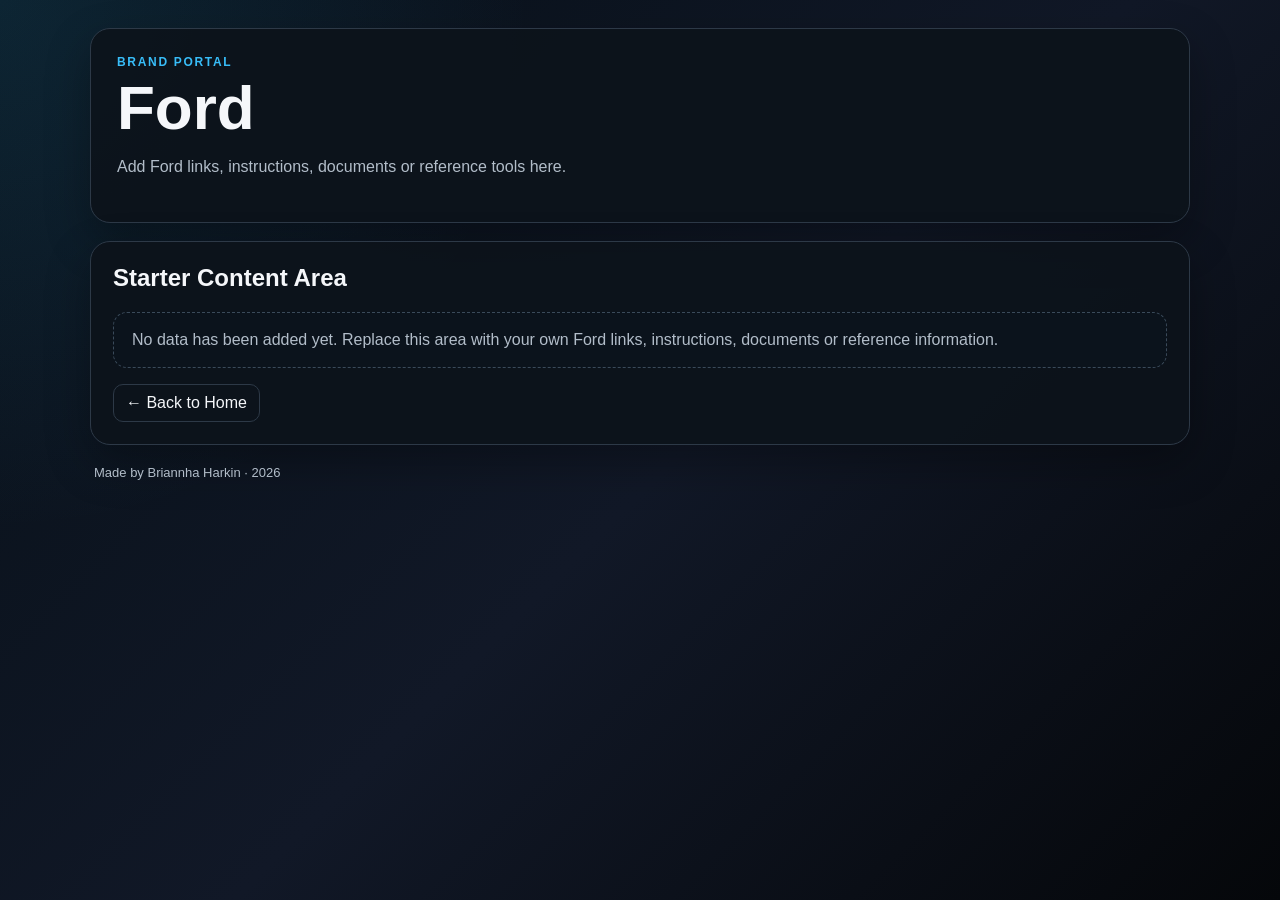
==== ford.html @ cbe0a825 "Add files via upload Addition of  - Ford home page - Chery home page - MG home page  Indexed" ====
<!DOCTYPE html>
<html lang="en">
<head>

  <!-- Basic page information. -->
  <meta charset="UTF-8">
  <meta name="viewport" content="width=device-width, initial-scale=1">

  <!-- Browser tab title. -->
  <title>Ford</title>

  <!--
  Shared stylesheet.
  This means all brand pages use the same overall design.
  -->
  <link rel="stylesheet" href="assets/style.css">

  <!--
  Shared JavaScript.
  At the moment this only updates the footer year automatically.
  -->
  <script defer src="assets/site.js"></script>

</head>
<body>

  <main class="wrap">

    <!--
    TOP BANNER
    Change the text inside <h1> if you want a different page title.
    -->
    <header class="hero">
      <div class="eyebrow">Brand Portal</div>
      <h1>Ford</h1>
      <p>
        Add Ford links, instructions, documents or reference tools here.
      </p>
    </header>

    <!--
    MAIN CONTENT AREA

    This is intentionally blank.

    Later, you can replace the placeholder box with:
    - links
    - buttons
    - documents
    - notes
    - procedures
    - tables
    - images
    -->
    <section class="section">

      <h2>Starter Content Area</h2>

      <div class="placeholder">

        <!--
        EXAMPLE SIMPLE LINK

        Remove the comment marks around the example below if you want to use it.

        <a href="https://example.com">Open Example Website</a>

        For another local HTML page, use:

        <a href="another-page.html">Open Another Page</a>
        -->

        No data has been added yet.

        Replace this area with your own Ford links,
        instructions, documents or reference information.

      </div>

      <!--
      This link returns to the main home page.
      -->
      <a class="back" href="index.html">← Back to Home</a>

    </section>

    <!-- Footer with automatic year. -->
    <div class="footer">
      Made by Briannha Harkin · <span data-year></span>
    </div>

  </main>
</body>
</html>
---- assets/style.css ----
/*
============================================================
SHARED WEBSITE STYLES
============================================================

This file controls how ALL pages look.

Think of HTML as the "structure" of the website,
and CSS as the "appearance".

Every HTML page includes this file using:

<link rel="stylesheet" href="assets/style.css">

If you change colours, spacing, fonts, card styles, etc. here,
those changes will affect all pages that use this stylesheet.
*/

:root {
  /* Main website colours.
     Change these values if you want a different colour theme. */
  --bg: #081018;
  --panel: #111923;
  --line: #2d3947;
  --text: #f5f7fa;
  --muted: #b2bdc9;
  --accent: #38bdf8;
}

/* Makes width calculations easier across all elements. */
* {
  box-sizing: border-box;
}

/* Main page background, font and text colour. */
body {
  margin: 0;
  min-height: 100vh;
  padding: 28px;
  font-family: "Segoe UI", Arial, sans-serif;
  color: var(--text);
  background:
    radial-gradient(circle at top left, rgba(56,189,248,.12), transparent 34%),
    linear-gradient(135deg, #071018, #111827 52%, #05070a);
}

/* Keeps the page content centred and stops it becoming too wide. */
.wrap {
  max-width: 1100px;
  margin: auto;
}

/* Shared box style used by the top banner and content sections. */
.hero,
.section {
  border: 1px solid var(--line);
  border-radius: 20px;
  background: rgba(12,19,27,.92);
  box-shadow: 0 18px 45px rgba(0,0,0,.30);
}

/* The large banner at the top of each page. */
.hero {
  padding: 26px;
}

/* Small label above the main heading. */
.eyebrow {
  color: var(--accent);
  font-size: 12px;
  font-weight: 900;
  letter-spacing: .14em;
  text-transform: uppercase;
}

/* Main page title. */
h1 {
  font-size: clamp(34px, 6vw, 62px);
  line-height: 1;
  margin: 8px 0 14px;
}

/* Removes the default large top gap from h2 headings. */
h2 {
  margin-top: 0;
}

/* Secondary paragraph colour and spacing. */
p {
  color: var(--muted);
  line-height: 1.55;
}

/* Content box below the hero banner. */
.section {
  margin-top: 18px;
  padding: 22px;
}

/*
The grid automatically places cards side-by-side when there is enough room,
and stacks them vertically on smaller screens.
*/
.grid {
  display: grid;
  grid-template-columns: repeat(auto-fit, minmax(220px, 1fr));
  gap: 12px;
}

/*
A tile is a clickable card.
On the home page, each tile links to a brand page.
*/
.tile {
  display: flex;
  flex-direction: column;
  min-height: 126px;
  padding: 16px;
  border: 1px solid var(--line);
  border-left: 5px solid var(--tile-accent, var(--accent));
  border-radius: 15px;
  background: #0e1721;
  color: inherit;
  text-decoration: none;
  transition: .15s ease;
}

/* Small hover effect when the mouse is over a card. */
.tile:hover {
  transform: translateY(-2px);
  border-color: var(--tile-accent, var(--accent));
}

/* Small category label at the top of each card. */
.kicker {
  color: var(--tile-accent, var(--accent));
  font-size: 11px;
  font-weight: 900;
  text-transform: uppercase;
  letter-spacing: .1em;
}

/* Large card title. */
.name {
  font-size: 22px;
  font-weight: 850;
  margin-top: 8px;
}

/* Smaller card description. */
.detail {
  margin-top: 7px;
  color: var(--muted);
  font-size: 14px;
  line-height: 1.4;
}

/*
Placeholder box used on each brand page.
Replace this with your own links, instructions, documents or buttons later.
*/
.placeholder {
  border: 1px dashed #3a4a5a;
  border-radius: 14px;
  padding: 18px;
  color: var(--muted);
  background: #0b131c;
}

/* Simple button-style link used to return to the home page. */
.back {
  display: inline-block;
  margin-top: 16px;
  padding: 9px 12px;
  border: 1px solid var(--line);
  border-radius: 10px;
  text-decoration: none;
  color: var(--text);
}

/* Footer area shown at the bottom of each page. */
.footer {
  color: var(--muted);
  font-size: 13px;
  margin: 20px 4px;
}

/*
Brand-specific accent colours.
These only affect the coloured left edge and labels on the cards.
*/
.ford  { --tile-accent: #3b82f6; }
.chery { --tile-accent: #ef4444; }
.mg    { --tile-accent: #f97316; }

/* Makes spacing smaller on phones and narrow windows. */
@media (max-width: 650px) {
  body {
    padding: 14px;
  }

  .hero,
  .section {
    padding: 18px;
  }
}
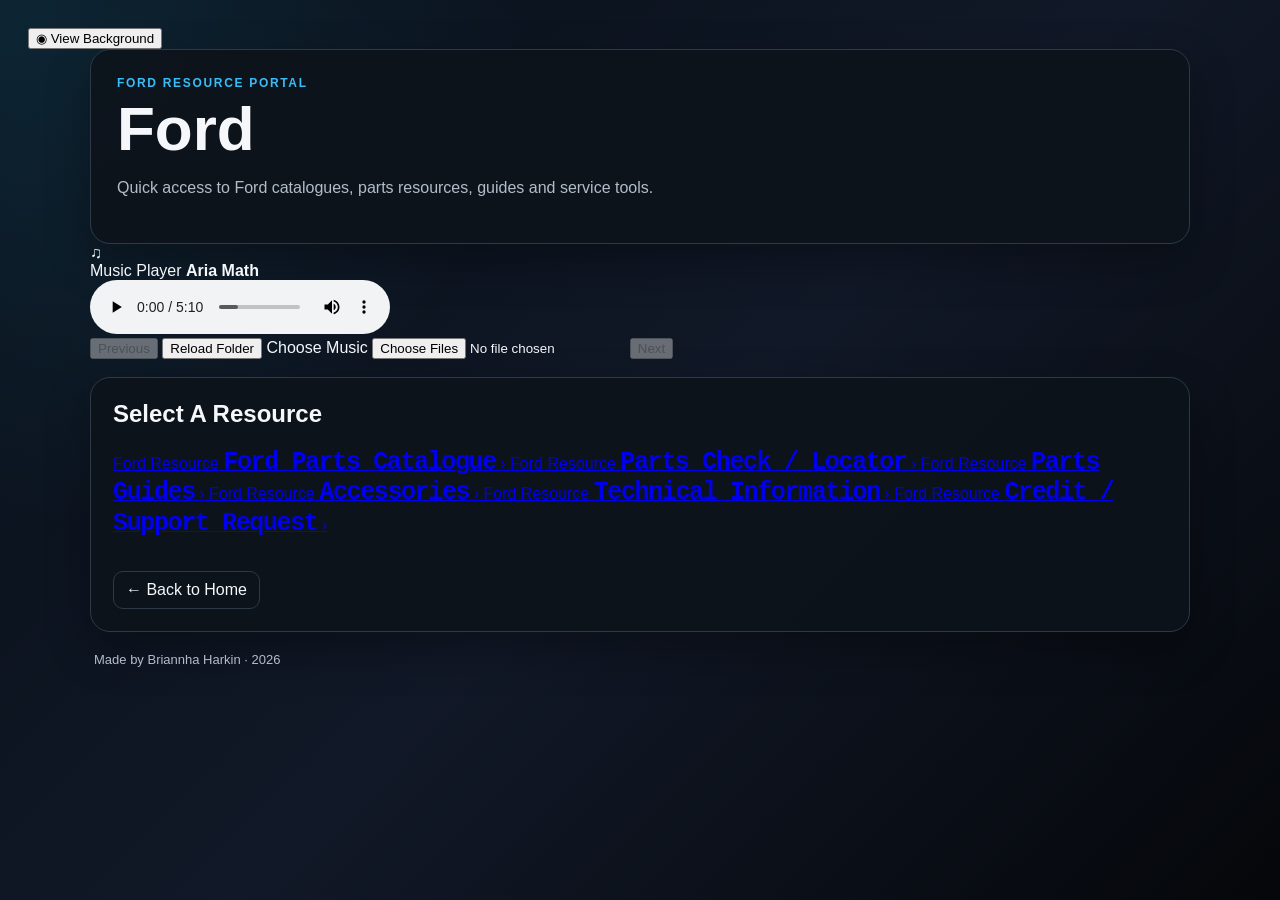
==== commit 700ea42a: "Add files via upload" ====
--- a/ford.html
+++ b/ford.html
@@ -1,91 +1,124 @@
 <!DOCTYPE html>
 <html lang="en">
 <head>
-
-  <!-- Basic page information. -->
   <meta charset="UTF-8">
   <meta name="viewport" content="width=device-width, initial-scale=1">
+  <meta name="theme-color" content="#0b5fa5">
+  <title>Ford Catalogues And Services</title>
 
-  <!-- Browser tab title. -->
-  <title>Ford</title>
+  <link rel="stylesheet" href="assets/style.css">
+  <link rel="stylesheet" href="assets/ford.css">
 
-  <!--
-  Shared stylesheet.
-  This means all brand pages use the same overall design.
-  -->
-  <link rel="stylesheet" href="assets/style.css">
+  <script src="music/playlist.js"></script>
+  <script defer src="assets/site.js"></script>
+</head>
 
-  <!--
-  Shared JavaScript.
-  At the moment this only updates the footer year automatically.
-  -->
-  <script defer src="assets/site.js"></script>
+<body class="ford-page">
 
-</head>
-<body>
+  <button
+    class="ford-view-toggle"
+    type="button"
+    data-mg-view-toggle
+    aria-pressed="false"
+    title="Press Escape to restore the page"
+  >
+    <span aria-hidden="true">◉</span>
+    <span data-mg-view-toggle-label>View Background</span>
+  </button>
 
-  <main class="wrap">
+  <main class="wrap ford-wrap">
 
-    <!--
-    TOP BANNER
-    Change the text inside <h1> if you want a different page title.
-    -->
-    <header class="hero">
-      <div class="eyebrow">Brand Portal</div>
-      <h1>Ford</h1>
-      <p>
-        Add Ford links, instructions, documents or reference tools here.
+    <header class="hero ford-hero">
+      <div class="eyebrow ford-eyebrow">Ford Resource Portal</div>
+      <h1 class="ford-title"><span>Ford</span></h1>
+      <p class="ford-intro">
+        Quick access to Ford catalogues, parts resources, guides and service tools.
       </p>
     </header>
 
-    <!--
-    MAIN CONTENT AREA
+    <section class="ford-player" aria-label="Music player">
+      <div class="ford-player-heading">
+        <span class="ford-player-icon" aria-hidden="true">♫</span>
+        <div>
+          <span class="ford-player-kicker">Music Player</span>
+          <strong class="ford-track-name" data-mg-track>Choose music to begin</strong>
+        </div>
+      </div>
 
-    This is intentionally blank.
+      <audio class="ford-audio" data-mg-audio controls preload="metadata"></audio>
 
-    Later, you can replace the placeholder box with:
-    - links
-    - buttons
-    - documents
-    - notes
-    - procedures
-    - tables
-    - images
-    -->
-    <section class="section">
+      <div class="ford-player-actions">
+        <button class="ford-player-button" type="button" data-mg-previous disabled>Previous</button>
+        <button class="ford-player-button" type="button" data-mg-reload>Reload Folder</button>
 
-      <h2>Starter Content Area</h2>
+        <label class="ford-player-button ford-file-button" for="ford-music-files">
+          Choose Music
+        </label>
 
-      <div class="placeholder">
+        <input
+          class="ford-file-input"
+          id="ford-music-files"
+          data-mg-files
+          type="file"
+          accept="audio/*,.mp3,.wav,.ogg,.m4a,.aac,.flac"
+          multiple
+        >
 
-        <!--
-        EXAMPLE SIMPLE LINK
+        <button class="ford-player-button" type="button" data-mg-next disabled>Next</button>
+      </div>
+    </section>
 
-        Remove the comment marks around the example below if you want to use it.
+    <section class="section ford-section" aria-labelledby="ford-resources-heading">
+      <h2 id="ford-resources-heading" class="ford-section-title">
+        <span>Select A Resource</span>
+      </h2>
 
-        <a href="https://example.com">Open Example Website</a>
+      <div class="ford-link-grid">
 
-        For another local HTML page, use:
+        <a class="ford-card ford-card--wide" href="#" data-pending-link aria-disabled="true">
+          <span class="ford-card-type">Ford Resource</span>
+          <span class="ford-card-label mg-sign-label">Ford Parts Catalogue</span>
+          <span class="ford-card-arrow" aria-hidden="true">›</span>
+        </a>
 
-        <a href="another-page.html">Open Another Page</a>
-        -->
+        <a class="ford-card" href="#" data-pending-link aria-disabled="true">
+          <span class="ford-card-type">Ford Resource</span>
+          <span class="ford-card-label mg-sign-label">Parts Check / Locator</span>
+          <span class="ford-card-arrow" aria-hidden="true">›</span>
+        </a>
 
-        No data has been added yet.
+        <a class="ford-card" href="#" data-pending-link aria-disabled="true">
+          <span class="ford-card-type">Ford Resource</span>
+          <span class="ford-card-label mg-sign-label">Parts Guides</span>
+          <span class="ford-card-arrow" aria-hidden="true">›</span>
+        </a>
 
-        Replace this area with your own Ford links,
-        instructions, documents or reference information.
+        <a class="ford-card" href="#" data-pending-link aria-disabled="true">
+          <span class="ford-card-type">Ford Resource</span>
+          <span class="ford-card-label mg-sign-label">Accessories</span>
+          <span class="ford-card-arrow" aria-hidden="true">›</span>
+        </a>
+
+        <a class="ford-card" href="#" data-pending-link aria-disabled="true">
+          <span class="ford-card-type">Ford Resource</span>
+          <span class="ford-card-label mg-sign-label">Technical Information</span>
+          <span class="ford-card-arrow" aria-hidden="true">›</span>
+        </a>
+
+        <a class="ford-card ford-card--wide" href="#" data-pending-link aria-disabled="true">
+          <span class="ford-card-type">Ford Resource</span>
+          <span class="ford-card-label mg-sign-label">Credit / Support Request</span>
+          <span class="ford-card-arrow" aria-hidden="true">›</span>
+        </a>
 
       </div>
 
-      <!--
-      This link returns to the main home page.
-      -->
-      <a class="back" href="index.html">← Back to Home</a>
+      <p class="ford-pending-message" data-pending-message role="status" aria-live="polite"></p>
 
+      <a class="back ford-back" href="index.html">← Back to Home</a>
     </section>
 
-    <!-- Footer with automatic year. -->
-    <div class="footer">
+    <div class="footer ford-footer">
       Made by Briannha Harkin · <span data-year></span>
     </div>
 
--- a/assets/style.css
+++ b/assets/style.css
@@ -191,7 +191,386 @@
 */
 .ford  { --tile-accent: #3b82f6; }
 .chery { --tile-accent: #ef4444; }
-.mg    { --tile-accent: #f97316; }
+.mg    { --tile-accent: #f3a7d0; }
+
+/*
+============================================================
+MG CATALOGUES AND SERVICES PAGE
+============================================================
+
+These styles only apply to mg.html because its <body> uses class="mg-page".
+The blocky lettering is designed to feel like a Minecraft sign without
+requiring a font download or an internet connection.
+*/
+.mg-page {
+  --mg-pink: #f5bfdc;
+  --mg-hot-pink: #dfa0c2;
+  --mg-pale-pink: #fff0f8;
+  --mg-panel: rgba(17, 11, 16, .72);
+  background-color: #3d3038;
+  background-image:
+    linear-gradient(rgba(28, 18, 25, .30), rgba(28, 18, 25, .48)),
+    url("mg-cherry-moss-house.gif");
+  background-position: center;
+  background-size: cover;
+  background-repeat: no-repeat;
+  background-attachment: fixed;
+}
+
+.mg-wrap {
+  position: relative;
+  max-width: 1000px;
+}
+
+.mg-view-toggle {
+  position: fixed;
+  z-index: 1000;
+  top: 14px;
+  right: 14px;
+  display: inline-flex;
+  min-height: 38px;
+  padding: 9px 12px;
+  gap: 8px;
+  border: 1px solid rgba(245, 191, 220, .52);
+  border-radius: 4px;
+  background: rgba(8, 5, 7, .72);
+  color: var(--mg-pale-pink);
+  font: 700 12px "Lucida Console", "Courier New", monospace;
+  cursor: pointer;
+  align-items: center;
+  backdrop-filter: blur(5px);
+  box-shadow: 0 8px 22px rgba(0, 0, 0, .34);
+}
+
+.mg-view-toggle:hover,
+.mg-view-toggle:focus-visible {
+  border-color: var(--mg-pink);
+  outline: none;
+  box-shadow: 0 8px 22px rgba(0, 0, 0, .34), 0 0 12px rgba(245, 191, 220, .18);
+}
+
+.mg-background-only {
+  padding: 0;
+  overflow: hidden;
+  background-image: url("mg-cherry-moss-house.gif");
+}
+
+.mg-background-only .mg-wrap {
+  display: none;
+}
+
+.mg-background-only .mg-view-toggle {
+  width: 40px;
+  padding: 0;
+  justify-content: center;
+  opacity: .28;
+}
+
+.mg-background-only .mg-view-toggle:hover,
+.mg-background-only .mg-view-toggle:focus-visible {
+  opacity: 1;
+}
+
+.mg-background-only [data-mg-view-toggle-label] {
+  position: absolute;
+  width: 1px;
+  height: 1px;
+  overflow: hidden;
+  clip-path: inset(50%);
+}
+
+.mg-hero,
+.mg-section {
+  overflow: hidden;
+  border-color: rgba(245, 191, 220, .44);
+  background: var(--mg-panel);
+  backdrop-filter: blur(5px);
+  box-shadow:
+    0 22px 50px rgba(0, 0, 0, .5),
+    0 0 24px rgba(245, 191, 220, .08),
+    inset 0 0 0 1px rgba(255, 240, 248, .04);
+}
+
+.mg-hero {
+  position: relative;
+  padding: 34px 30px 32px;
+  text-align: center;
+}
+
+.mg-hero::after {
+  position: absolute;
+  right: -60px;
+  bottom: -88px;
+  width: 230px;
+  height: 230px;
+  border: 1px solid rgba(245, 191, 220, .18);
+  border-radius: 50%;
+  box-shadow: 0 0 50px rgba(245, 191, 220, .08);
+  content: "";
+}
+
+.mg-eyebrow {
+  position: relative;
+  z-index: 1;
+  color: var(--mg-pale-pink);
+  text-shadow: 0 0 7px rgba(245, 191, 220, .55);
+}
+
+.mg-title {
+  position: relative;
+  z-index: 1;
+  margin: 15px 0;
+  font-family: "Lucida Console", "Courier New", monospace;
+  font-size: clamp(28px, 5.4vw, 54px);
+  font-weight: 900;
+  line-height: 1.18;
+  letter-spacing: -.05em;
+}
+
+.mg-title span,
+.mg-section-title span {
+  display: inline-block;
+  padding: .24em .38em;
+  border: 1px solid rgba(245, 191, 220, .24);
+  border-radius: 3px;
+  background: rgba(0, 0, 0, .62);
+  color: var(--mg-pink);
+  text-shadow:
+    0 0 2px var(--mg-hot-pink),
+    0 0 8px rgba(245, 191, 220, .48),
+    2px 2px 0 #422b38;
+  box-shadow:
+    0 0 16px rgba(245, 191, 220, .06),
+    inset 0 0 16px rgba(245, 191, 220, .025);
+}
+
+.mg-intro {
+  position: relative;
+  z-index: 1;
+  max-width: 650px;
+  margin: 0 auto;
+  color: #eadce4;
+}
+
+.mg-player {
+  margin-top: 18px;
+  padding: 18px 20px;
+  border: 1px solid rgba(245, 191, 220, .42);
+  border-radius: 16px;
+  background: rgba(17, 11, 16, .76);
+  backdrop-filter: blur(6px);
+  box-shadow: 0 15px 34px rgba(0, 0, 0, .4);
+}
+
+.mg-player-heading {
+  display: flex;
+  gap: 12px;
+  margin-bottom: 13px;
+  align-items: center;
+}
+
+.mg-player-icon {
+  display: grid;
+  width: 42px;
+  height: 42px;
+  border: 1px solid rgba(245, 191, 220, .42);
+  border-radius: 4px;
+  background: rgba(0, 0, 0, .48);
+  color: var(--mg-pink);
+  font-size: 22px;
+  place-items: center;
+  text-shadow: 0 0 7px rgba(245, 191, 220, .48);
+}
+
+.mg-player-kicker {
+  display: block;
+  margin-bottom: 4px;
+  color: #caaabc;
+  font-size: 10px;
+  font-weight: 900;
+  letter-spacing: .15em;
+  text-transform: uppercase;
+}
+
+.mg-track-name {
+  display: block;
+  color: var(--mg-pale-pink);
+  font-family: "Lucida Console", "Courier New", monospace;
+  font-size: 14px;
+}
+
+.mg-audio {
+  display: block;
+  width: 100%;
+  height: 40px;
+  margin-bottom: 12px;
+  filter: sepia(.1) saturate(.65) hue-rotate(285deg) brightness(1.07);
+}
+
+.mg-player-actions {
+  display: flex;
+  flex-wrap: wrap;
+  gap: 8px;
+}
+
+.mg-player-button {
+  min-height: 36px;
+  padding: 8px 12px;
+  border: 1px solid rgba(245, 191, 220, .38);
+  border-radius: 4px;
+  background: rgba(0, 0, 0, .52);
+  color: var(--mg-pale-pink);
+  font: 700 12px "Lucida Console", "Courier New", monospace;
+  cursor: pointer;
+}
+
+.mg-player-button:hover,
+.mg-player-button:focus-visible {
+  border-color: var(--mg-pink);
+  outline: none;
+  box-shadow: 0 0 10px rgba(245, 191, 220, .18);
+}
+
+.mg-player-button:disabled {
+  cursor: not-allowed;
+  opacity: .42;
+}
+
+.mg-file-button {
+  display: inline-grid;
+  align-items: center;
+}
+
+.mg-file-input {
+  position: absolute;
+  width: 1px;
+  height: 1px;
+  overflow: hidden;
+  clip-path: inset(50%);
+}
+
+.mg-section {
+  padding: 26px;
+}
+
+.mg-section-title {
+  margin-bottom: 19px;
+  text-align: center;
+  font-family: "Lucida Console", "Courier New", monospace;
+  font-size: clamp(17px, 3vw, 23px);
+  letter-spacing: -.04em;
+}
+
+.mg-link-grid {
+  display: grid;
+  grid-template-columns: repeat(2, minmax(0, 1fr));
+  gap: 14px;
+}
+
+.mg-sign {
+  position: relative;
+  display: grid;
+  min-height: 112px;
+  padding: 17px 52px 17px 18px;
+  overflow: hidden;
+  border: 1px solid rgba(245, 191, 220, .42);
+  border-radius: 4px;
+  background:
+    linear-gradient(90deg, rgba(255, 255, 255, .025) 50%, transparent 50%),
+    rgba(0, 0, 0, .66);
+  background-size: 10px 10px, auto;
+  color: var(--mg-pink);
+  text-decoration: none;
+  align-content: center;
+  box-shadow:
+    0 9px 20px rgba(0, 0, 0, .36),
+    inset 0 0 20px rgba(245, 191, 220, .025);
+  transition: transform .16s ease, border-color .16s ease, box-shadow .16s ease;
+}
+
+.mg-sign::before {
+  position: absolute;
+  inset: 5px;
+  border: 1px solid rgba(255, 216, 243, .08);
+  content: "";
+  pointer-events: none;
+}
+
+.mg-sign:hover,
+.mg-sign:focus-visible {
+  transform: translateY(-3px);
+  border-color: var(--mg-pink);
+  outline: none;
+  box-shadow:
+    0 12px 26px rgba(0, 0, 0, .5),
+    0 0 16px rgba(245, 191, 220, .19),
+    inset 0 0 24px rgba(245, 191, 220, .045);
+}
+
+.mg-sign--wide {
+  grid-column: span 2;
+}
+
+.mg-sign-type {
+  margin-bottom: 8px;
+  color: #cfb2c2;
+  font-family: "Segoe UI", Arial, sans-serif;
+  font-size: 10px;
+  font-weight: 900;
+  letter-spacing: .16em;
+  text-transform: uppercase;
+}
+
+.mg-sign-label {
+  position: relative;
+  z-index: 1;
+  font-family: "Lucida Console", "Courier New", monospace;
+  font-size: clamp(17px, 3vw, 25px);
+  font-weight: 900;
+  line-height: 1.22;
+  letter-spacing: -.055em;
+  text-shadow:
+    0 0 2px var(--mg-hot-pink),
+    0 0 7px rgba(245, 191, 220, .42),
+    2px 2px 0 #422b38;
+}
+
+.mg-sign-arrow {
+  position: absolute;
+  top: 50%;
+  right: 20px;
+  color: var(--mg-pale-pink);
+  font-family: monospace;
+  font-size: 42px;
+  line-height: 1;
+  text-shadow: 0 0 7px rgba(245, 191, 220, .48);
+  transform: translateY(-54%);
+}
+
+.mg-pending-message {
+  min-height: 22px;
+  margin: 14px 2px 0;
+  color: #e6cbd9;
+  font-size: 13px;
+  text-align: center;
+}
+
+.mg-back {
+  border-color: rgba(245, 191, 220, .35);
+  background: rgba(0, 0, 0, .45);
+}
+
+.mg-back:hover,
+.mg-back:focus-visible {
+  border-color: var(--mg-pink);
+  outline: none;
+  box-shadow: 0 0 12px rgba(245, 191, 220, .16);
+}
+
+.mg-footer {
+  color: #eadce4;
+  text-align: center;
+}
 
 /* Makes spacing smaller on phones and narrow windows. */
 @media (max-width: 650px) {
@@ -203,4 +582,58 @@
   .section {
     padding: 18px;
   }
-}
+
+  .mg-link-grid {
+    grid-template-columns: 1fr;
+  }
+
+  .mg-sign--wide {
+    grid-column: auto;
+  }
+
+  .mg-sign {
+    min-height: 96px;
+  }
+
+  .mg-player-actions {
+    display: grid;
+    grid-template-columns: 1fr 1fr;
+  }
+
+  .mg-file-button {
+    grid-column: span 2;
+    grid-row: 1;
+    justify-content: center;
+  }
+
+  [data-mg-previous] {
+    grid-column: 1;
+    grid-row: 2;
+  }
+
+  [data-mg-next] {
+    grid-column: 2;
+    grid-row: 2;
+  }
+
+  [data-mg-reload] {
+    grid-column: span 2;
+    grid-row: 3;
+  }
+}
+
+@media (prefers-reduced-motion: reduce) {
+  .mg-page {
+    background-image:
+      linear-gradient(rgba(28, 18, 25, .30), rgba(28, 18, 25, .48)),
+      url("mg-cherry-moss-house.png");
+  }
+
+  .mg-page.mg-background-only {
+    background-image: url("mg-cherry-moss-house.png");
+  }
+
+  .mg-sign {
+    transition: none;
+  }
+}
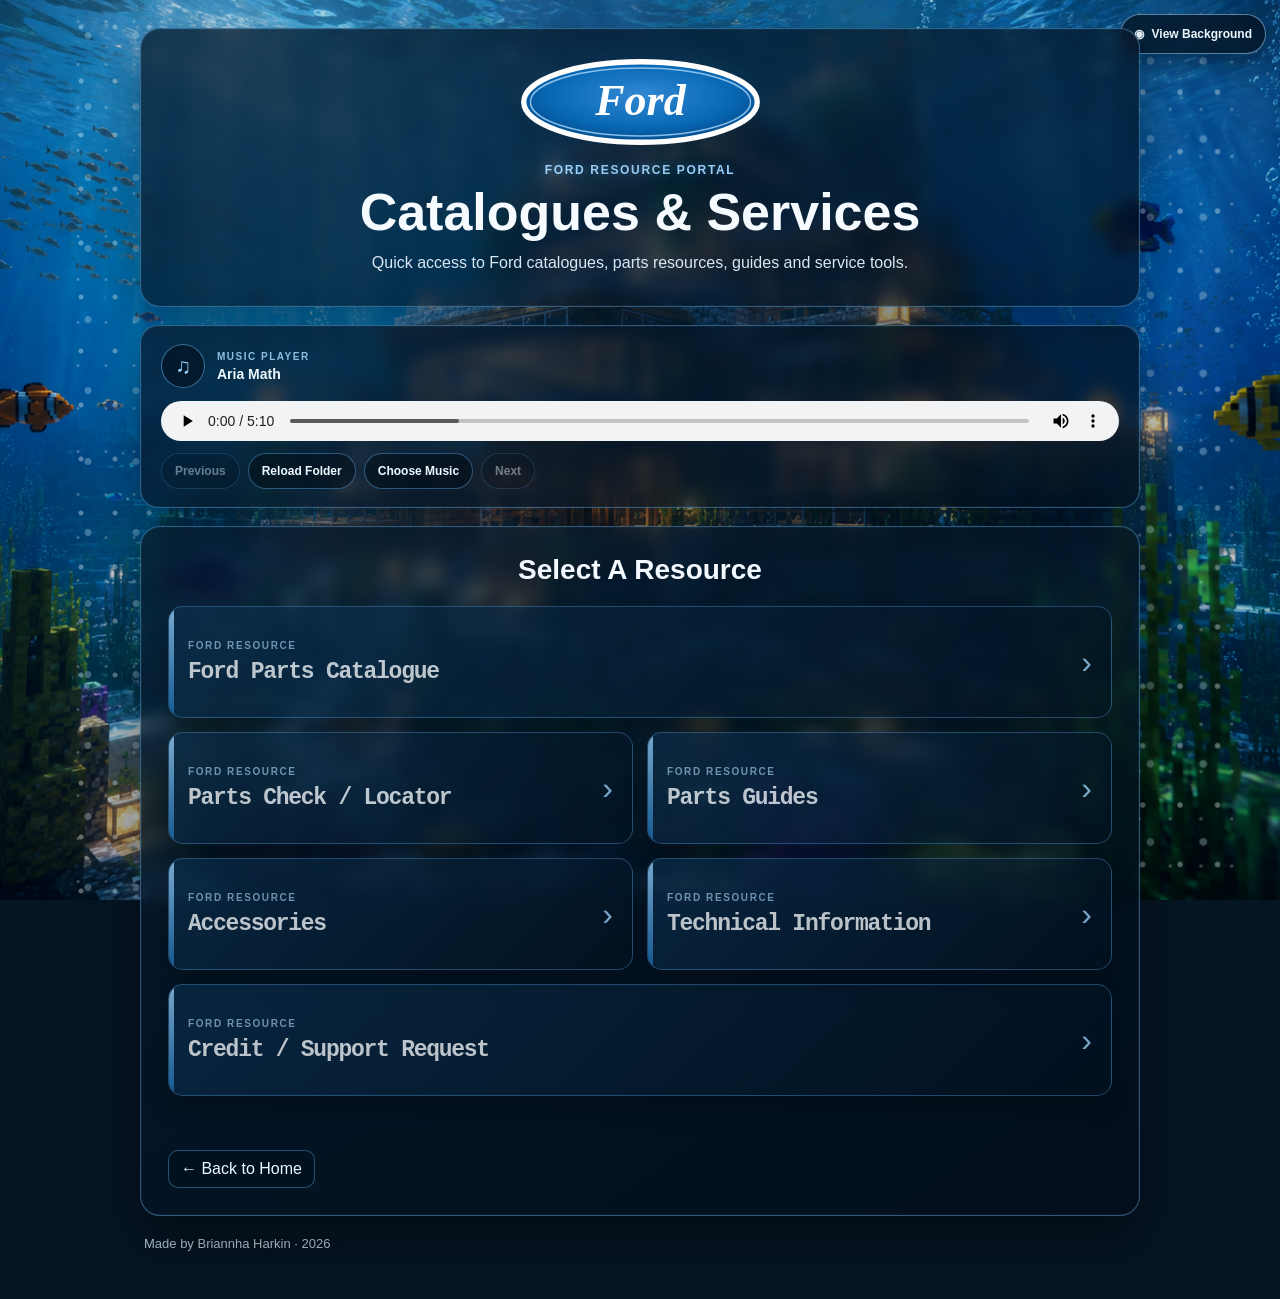
==== commit 6a619101: "update 3" ====
--- a/ford.html
+++ b/ford.html
@@ -3,17 +3,25 @@
 <head>
   <meta charset="UTF-8">
   <meta name="viewport" content="width=device-width, initial-scale=1">
-  <meta name="theme-color" content="#0b5fa5">
+  <meta name="theme-color" content="#07599c">
   <title>Ford Catalogues And Services</title>
-
   <link rel="stylesheet" href="assets/style.css">
   <link rel="stylesheet" href="assets/ford.css">
-
   <script src="music/playlist.js"></script>
   <script defer src="assets/site.js"></script>
 </head>
+<body class="ford-page">
 
-<body class="ford-page">
+  <!-- Animation is transparent and sits over the static background only. -->
+  <div class="ford-water-fx" aria-hidden="true">
+    <div class="ford-light-rays"></div>
+    <div class="ford-bubbles ford-bubbles--a"></div>
+    <div class="ford-bubbles ford-bubbles--b"></div>
+    <div class="ford-bubbles ford-bubbles--c"></div>
+    <div class="ford-fish ford-fish--one">🐠</div>
+    <div class="ford-fish ford-fish--two">🐟</div>
+    <div class="ford-fish ford-fish--three">🐠</div>
+  </div>
 
   <button
     class="ford-view-toggle"
@@ -27,10 +35,10 @@
   </button>
 
   <main class="wrap ford-wrap">
-
     <header class="hero ford-hero">
+      <img class="ford-logo" src="assets/ford-logo.svg" alt="Ford">
       <div class="eyebrow ford-eyebrow">Ford Resource Portal</div>
-      <h1 class="ford-title"><span>Ford</span></h1>
+      <h1 class="ford-title">Catalogues &amp; Services</h1>
       <p class="ford-intro">
         Quick access to Ford catalogues, parts resources, guides and service tools.
       </p>
@@ -50,78 +58,56 @@
       <div class="ford-player-actions">
         <button class="ford-player-button" type="button" data-mg-previous disabled>Previous</button>
         <button class="ford-player-button" type="button" data-mg-reload>Reload Folder</button>
-
-        <label class="ford-player-button ford-file-button" for="ford-music-files">
-          Choose Music
-        </label>
-
-        <input
-          class="ford-file-input"
-          id="ford-music-files"
-          data-mg-files
-          type="file"
-          accept="audio/*,.mp3,.wav,.ogg,.m4a,.aac,.flac"
-          multiple
-        >
-
+        <label class="ford-player-button ford-file-button" for="ford-music-files">Choose Music</label>
+        <input class="ford-file-input" id="ford-music-files" data-mg-files type="file"
+               accept="audio/*,.mp3,.wav,.ogg,.m4a,.aac,.flac" multiple>
         <button class="ford-player-button" type="button" data-mg-next disabled>Next</button>
       </div>
     </section>
 
     <section class="section ford-section" aria-labelledby="ford-resources-heading">
-      <h2 id="ford-resources-heading" class="ford-section-title">
-        <span>Select A Resource</span>
-      </h2>
+      <h2 id="ford-resources-heading" class="ford-section-title">Select A Resource</h2>
 
       <div class="ford-link-grid">
-
         <a class="ford-card ford-card--wide" href="#" data-pending-link aria-disabled="true">
           <span class="ford-card-type">Ford Resource</span>
           <span class="ford-card-label mg-sign-label">Ford Parts Catalogue</span>
           <span class="ford-card-arrow" aria-hidden="true">›</span>
         </a>
-
         <a class="ford-card" href="#" data-pending-link aria-disabled="true">
           <span class="ford-card-type">Ford Resource</span>
           <span class="ford-card-label mg-sign-label">Parts Check / Locator</span>
           <span class="ford-card-arrow" aria-hidden="true">›</span>
         </a>
-
         <a class="ford-card" href="#" data-pending-link aria-disabled="true">
           <span class="ford-card-type">Ford Resource</span>
           <span class="ford-card-label mg-sign-label">Parts Guides</span>
           <span class="ford-card-arrow" aria-hidden="true">›</span>
         </a>
-
         <a class="ford-card" href="#" data-pending-link aria-disabled="true">
           <span class="ford-card-type">Ford Resource</span>
           <span class="ford-card-label mg-sign-label">Accessories</span>
           <span class="ford-card-arrow" aria-hidden="true">›</span>
         </a>
-
         <a class="ford-card" href="#" data-pending-link aria-disabled="true">
           <span class="ford-card-type">Ford Resource</span>
           <span class="ford-card-label mg-sign-label">Technical Information</span>
           <span class="ford-card-arrow" aria-hidden="true">›</span>
         </a>
-
         <a class="ford-card ford-card--wide" href="#" data-pending-link aria-disabled="true">
           <span class="ford-card-type">Ford Resource</span>
           <span class="ford-card-label mg-sign-label">Credit / Support Request</span>
           <span class="ford-card-arrow" aria-hidden="true">›</span>
         </a>
-
       </div>
 
       <p class="ford-pending-message" data-pending-message role="status" aria-live="polite"></p>
-
       <a class="back ford-back" href="index.html">← Back to Home</a>
     </section>
 
     <div class="footer ford-footer">
       Made by Briannha Harkin · <span data-year></span>
     </div>
-
   </main>
 </body>
 </html>
--- a/assets/ford.css
+++ b/assets/ford.css
@@ -0,0 +1,260 @@
+/* Ford page: static scene + transparent CSS animation overlays.
+   The animation layer never replaces or redraws the background image. */
+
+.ford-page {
+  --ford-blue:#0068b5;
+  --ford-bright:#9fd5ff;
+  --ford-pale:#eef8ff;
+  position:relative;
+  isolation:isolate;
+  min-height:100vh;
+  overflow-x:hidden;
+  background:#061523 url("ford-underwater-background.png") center/cover fixed no-repeat;
+}
+
+.ford-page::before {
+  position:fixed;
+  z-index:-1;
+  inset:0;
+  background:
+    linear-gradient(rgba(0,17,36,.08), rgba(0,13,28,.30)),
+    radial-gradient(circle at 50% 0%, rgba(106,194,255,.08), transparent 43%);
+  content:"";
+  pointer-events:none;
+}
+
+.ford-water-fx {
+  position:fixed;
+  z-index:0;
+  inset:0;
+  overflow:hidden;
+  pointer-events:none;
+}
+
+/* Keep all actual site content above the effects. */
+.ford-wrap,
+.ford-view-toggle {
+  position:relative;
+  z-index:5;
+}
+
+.ford-light-rays {
+  position:absolute;
+  inset:-15% -10%;
+  opacity:.28;
+  background:
+    repeating-linear-gradient(
+      108deg,
+      transparent 0 8%,
+      rgba(190,232,255,.14) 10% 11%,
+      transparent 13% 22%
+    );
+  filter:blur(14px);
+  transform-origin:50% 0;
+  animation:ford-rays 10s ease-in-out infinite alternate;
+}
+@keyframes ford-rays {
+  from { transform:translate3d(-2%,0,0) skewX(-2deg); opacity:.20; }
+  to   { transform:translate3d(2%,1%,0) skewX(2deg); opacity:.34; }
+}
+
+/* Bubble streams are CSS radial dots moving upward. */
+.ford-bubbles {
+  position:absolute;
+  bottom:-25%;
+  width:100px;
+  height:125%;
+  opacity:.45;
+  background-image:
+    radial-gradient(circle, rgba(235,250,255,.82) 0 2px, transparent 3px),
+    radial-gradient(circle, rgba(210,241,255,.65) 0 3px, transparent 4px),
+    radial-gradient(circle, rgba(255,255,255,.54) 0 1px, transparent 2px);
+  background-size:34px 54px, 48px 71px, 28px 43px;
+  animation:ford-bubble-rise 11s linear infinite;
+}
+.ford-bubbles--a { left:5%; animation-duration:12s; }
+.ford-bubbles--b { left:55%; transform:scale(.72); animation-duration:15s; animation-delay:-6s; }
+.ford-bubbles--c { right:4%; transform:scale(1.1); animation-duration:10s; animation-delay:-3s; }
+@keyframes ford-bubble-rise {
+  from { translate:0 12%; }
+  to   { translate:12px -88%; }
+}
+
+/* Small foreground fish only; they never obscure the house. */
+.ford-fish {
+  position:absolute;
+  opacity:.72;
+  font-size:clamp(28px,3vw,52px);
+  filter:drop-shadow(0 5px 5px rgba(0,0,0,.26));
+  will-change:transform;
+}
+.ford-fish--one {
+  top:23%;
+  left:-8%;
+  animation:ford-fish-right 24s linear infinite;
+}
+.ford-fish--two {
+  top:48%;
+  right:-8%;
+  transform:scaleX(-1);
+  animation:ford-fish-left 31s linear -9s infinite;
+}
+.ford-fish--three {
+  top:68%;
+  left:-8%;
+  font-size:clamp(20px,2.3vw,38px);
+  animation:ford-fish-right-low 35s linear -17s infinite;
+}
+@keyframes ford-fish-right {
+  0% { transform:translate3d(0,0,0) rotate(-2deg); }
+  45% { transform:translate3d(52vw,18px,0) rotate(2deg); }
+  100% { transform:translate3d(116vw,-8px,0) rotate(-2deg); }
+}
+@keyframes ford-fish-left {
+  0% { transform:scaleX(-1) translate3d(0,0,0); }
+  50% { transform:scaleX(-1) translate3d(58vw,-14px,0); }
+  100% { transform:scaleX(-1) translate3d(116vw,8px,0); }
+}
+@keyframes ford-fish-right-low {
+  0% { transform:translate3d(0,0,0); }
+  100% { transform:translate3d(116vw,-18px,0); }
+}
+
+.ford-wrap {
+  max-width:1000px;
+  margin:auto;
+}
+
+.ford-view-toggle {
+  position:fixed;
+  top:14px;
+  right:14px;
+  display:inline-flex;
+  min-height:40px;
+  padding:9px 13px;
+  gap:8px;
+  border:1px solid rgba(159,213,255,.55);
+  border-radius:999px;
+  background:rgba(3,15,28,.74);
+  color:var(--ford-pale);
+  font:800 12px "Segoe UI",Arial,sans-serif;
+  cursor:pointer;
+  align-items:center;
+  backdrop-filter:blur(7px);
+  box-shadow:0 10px 26px rgba(0,0,0,.34);
+}
+
+.ford-page.mg-background-only {
+  padding:0;
+  overflow:hidden;
+}
+.ford-page.mg-background-only .ford-wrap { display:none; }
+.ford-page.mg-background-only .ford-view-toggle {
+  width:42px;
+  padding:0;
+  justify-content:center;
+  opacity:.32;
+}
+.ford-page.mg-background-only .ford-view-toggle:hover { opacity:1; }
+.ford-page.mg-background-only [data-mg-view-toggle-label] {
+  position:absolute;width:1px;height:1px;overflow:hidden;clip-path:inset(50%);
+}
+
+.ford-hero,
+.ford-player,
+.ford-section {
+  border:1px solid rgba(103,183,246,.42);
+  background:linear-gradient(145deg,rgba(6,26,45,.76),rgba(2,12,24,.68));
+  backdrop-filter:blur(7px) saturate(1.05);
+  box-shadow:0 22px 50px rgba(0,0,0,.42),inset 0 0 0 1px rgba(219,241,255,.035);
+}
+
+.ford-hero {
+  padding:27px 30px 30px;
+  text-align:center;
+  overflow:hidden;
+}
+
+.ford-logo {
+  display:block;
+  width:clamp(160px,25vw,245px);
+  height:auto;
+  margin:0 auto 15px;
+  filter:drop-shadow(0 7px 16px rgba(0,0,0,.35)) drop-shadow(0 0 15px rgba(55,155,231,.18));
+}
+
+.ford-eyebrow {
+  color:var(--ford-bright);
+  text-shadow:0 0 10px rgba(78,174,246,.36);
+}
+
+.ford-title {
+  margin:8px 0 12px;
+  color:#f5fbff;
+  font-size:clamp(30px,5vw,52px);
+  line-height:1.05;
+}
+
+.ford-intro {
+  max-width:670px;
+  margin:0 auto;
+  color:#d7e7f4;
+}
+
+.ford-player {
+  margin-top:18px;
+  padding:18px 20px;
+  border-radius:18px;
+}
+.ford-player-heading { display:flex;gap:12px;margin-bottom:13px;align-items:center; }
+.ford-player-icon {
+  display:grid;width:44px;height:44px;border:1px solid rgba(110,190,255,.5);
+  border-radius:50%;background:rgba(2,14,25,.60);color:var(--ford-bright);font-size:21px;place-items:center;
+}
+.ford-player-kicker { display:block;margin-bottom:4px;color:#90bde0;font-size:10px;font-weight:900;letter-spacing:.15em;text-transform:uppercase; }
+.ford-track-name { display:block;color:var(--ford-pale);font-size:14px;font-weight:700; }
+.ford-audio { display:block;width:100%;height:40px;margin-bottom:12px; }
+.ford-player-actions { display:flex;flex-wrap:wrap;gap:8px; }
+.ford-player-button {
+  min-height:36px;padding:8px 13px;border:1px solid rgba(99,178,244,.42);border-radius:999px;
+  background:rgba(2,14,25,.58);color:var(--ford-pale);font:700 12px "Segoe UI",Arial,sans-serif;cursor:pointer;
+}
+.ford-player-button:disabled { opacity:.42;cursor:not-allowed; }
+.ford-file-button { display:inline-grid;align-items:center; }
+.ford-file-input { position:absolute;width:1px;height:1px;overflow:hidden;clip-path:inset(50%); }
+
+.ford-section { margin-top:18px;padding:27px;border-radius:20px; }
+.ford-section-title {
+  margin:0 0 20px;text-align:center;color:#f3f9ff;font-size:clamp(20px,3.2vw,28px);font-weight:850;
+}
+.ford-link-grid { display:grid;grid-template-columns:repeat(2,minmax(0,1fr));gap:14px; }
+.ford-card {
+  position:relative;display:grid;min-height:112px;padding:18px 54px 18px 19px;overflow:hidden;
+  border:1px solid rgba(102,181,246,.42);border-radius:15px;
+  background:linear-gradient(135deg,rgba(12,49,82,.78),rgba(2,17,31,.84));
+  color:var(--ford-pale);text-decoration:none;align-content:center;
+  box-shadow:0 12px 24px rgba(0,0,0,.30);transition:.16s ease;
+}
+.ford-card::before {
+  position:absolute;top:0;left:0;width:5px;height:100%;background:linear-gradient(var(--ford-bright),#176db2);content:"";
+}
+.ford-card:hover { transform:translateY(-3px);border-color:var(--ford-bright); }
+.ford-card--wide { grid-column:span 2; }
+.ford-card-type { margin-bottom:8px;color:#8fb9db;font-size:10px;font-weight:900;letter-spacing:.16em;text-transform:uppercase; }
+.ford-card-label { color:#f6fbff;font-size:clamp(18px,2.5vw,23px);font-weight:850;line-height:1.15; }
+.ford-card-arrow { position:absolute;right:19px;top:50%;color:var(--ford-bright);font-size:32px;transform:translateY(-50%); }
+.ford-card[data-pending-link] { cursor:not-allowed;opacity:.76; }
+.ford-pending-message { min-height:22px;margin:16px 0 0;color:#a9cce7;text-align:center;font-size:13px; }
+.ford-back { border-color:rgba(94,173,238,.4);background:rgba(3,18,31,.58);color:var(--ford-pale); }
+.ford-footer { color:#b7ccdc;text-shadow:0 1px 8px rgba(0,0,0,.55); }
+
+@media (prefers-reduced-motion:reduce) {
+  .ford-water-fx * { animation:none !important; }
+}
+@media (max-width:700px) {
+  .ford-page { padding:18px;background-attachment:scroll; }
+  .ford-hero { padding:25px 18px 26px; }
+  .ford-section,.ford-player { padding:18px; }
+  .ford-link-grid { grid-template-columns:1fr; }
+  .ford-card--wide { grid-column:auto; }
+}
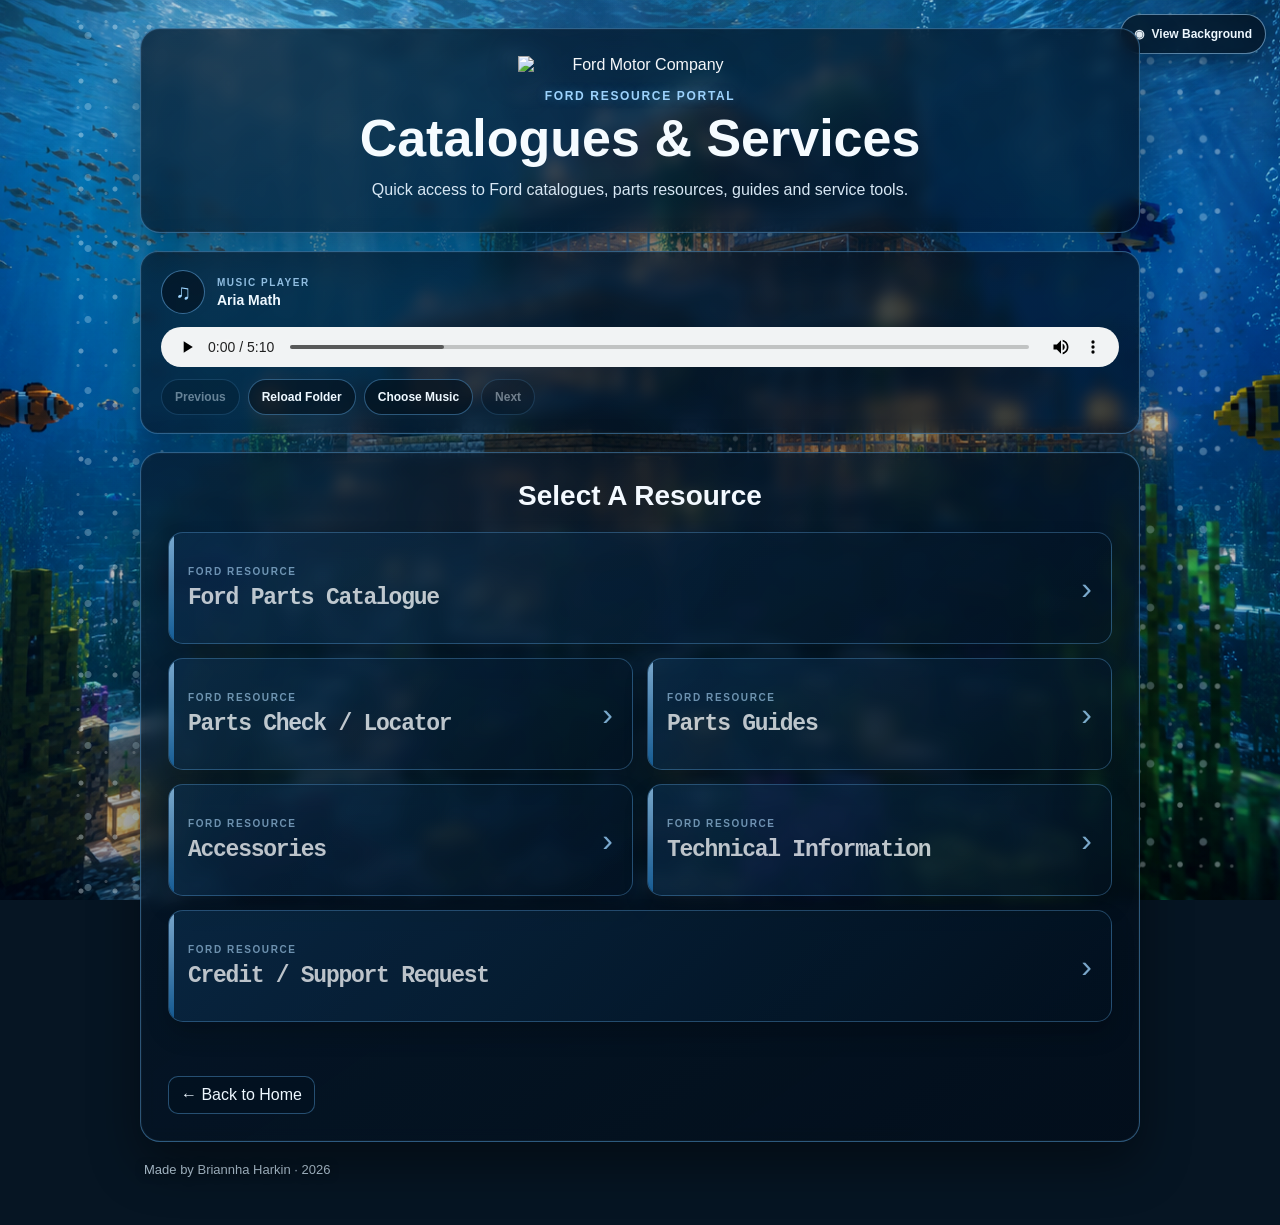
==== commit 235efbf6: "udpate 4" ====
--- a/ford.html
+++ b/ford.html
@@ -18,9 +18,9 @@
     <div class="ford-bubbles ford-bubbles--a"></div>
     <div class="ford-bubbles ford-bubbles--b"></div>
     <div class="ford-bubbles ford-bubbles--c"></div>
-    <div class="ford-fish ford-fish--one">🐠</div>
-    <div class="ford-fish ford-fish--two">🐟</div>
-    <div class="ford-fish ford-fish--three">🐠</div>
+    <div class="ford-fish ford-fish--one"></div>
+    <div class="ford-fish ford-fish--two"></div>
+    <div class="ford-fish ford-fish--three"></div>
   </div>
 
   <button
@@ -36,7 +36,7 @@
 
   <main class="wrap ford-wrap">
     <header class="hero ford-hero">
-      <img class="ford-logo" src="assets/ford-logo.svg" alt="Ford">
+      <img class="ford-logo" src="https://upload.wikimedia.org/wikipedia/commons/a/a0/Ford_Motor_Company_Logo.svg" alt="Ford Motor Company">
       <div class="eyebrow ford-eyebrow">Ford Resource Portal</div>
       <h1 class="ford-title">Catalogues &amp; Services</h1>
       <p class="ford-intro">
--- a/assets/ford.css
+++ b/assets/ford.css
@@ -80,43 +80,95 @@
   to   { translate:12px -88%; }
 }
 
-/* Small foreground fish only; they never obscure the house. */
+/* Small foreground fish only; they never obscure the house.
+   These are CSS-drawn so they always face the direction they travel. */
 .ford-fish {
   position:absolute;
+  width:54px;
+  height:30px;
+  border-radius:55% 48% 48% 55%;
+  background:
+    linear-gradient(90deg, rgba(255,188,65,.95), rgba(54,147,217,.95));
+  box-shadow:
+    inset -10px 0 0 rgba(9,69,117,.28),
+    0 5px 10px rgba(0,0,0,.20);
   opacity:.72;
-  font-size:clamp(28px,3vw,52px);
-  filter:drop-shadow(0 5px 5px rgba(0,0,0,.26));
   will-change:transform;
 }
+.ford-fish::before {
+  position:absolute;
+  top:4px;
+  left:-18px;
+  width:0;
+  height:0;
+  border-top:11px solid transparent;
+  border-bottom:11px solid transparent;
+  border-right:20px solid rgba(255,177,47,.92);
+  content:"";
+}
+.ford-fish::after {
+  position:absolute;
+  top:8px;
+  right:9px;
+  width:5px;
+  height:5px;
+  border-radius:50%;
+  background:#06121e;
+  box-shadow:0 0 0 2px rgba(255,255,255,.65);
+  content:"";
+}
+
+/* Right-moving fish: nose points right, tail is on the left. */
 .ford-fish--one {
   top:23%;
-  left:-8%;
+  left:-9%;
   animation:ford-fish-right 24s linear infinite;
 }
+
+/* Left-moving fish: mirror the fish so the nose points left. */
 .ford-fish--two {
   top:48%;
-  right:-8%;
+  right:-9%;
+  background:linear-gradient(90deg, rgba(74,170,230,.95), rgba(237,205,55,.95));
   transform:scaleX(-1);
   animation:ford-fish-left 31s linear -9s infinite;
 }
+
+/* Smaller right-moving fish lower in the scene. */
 .ford-fish--three {
   top:68%;
-  left:-8%;
-  font-size:clamp(20px,2.3vw,38px);
+  left:-9%;
+  width:40px;
+  height:22px;
+  opacity:.60;
   animation:ford-fish-right-low 35s linear -17s infinite;
 }
+.ford-fish--three::before {
+  top:3px;
+  left:-14px;
+  border-top-width:8px;
+  border-bottom-width:8px;
+  border-right-width:16px;
+}
+.ford-fish--three::after {
+  top:6px;
+  right:7px;
+  width:4px;
+  height:4px;
+}
+
 @keyframes ford-fish-right {
-  0% { transform:translate3d(0,0,0) rotate(-2deg); }
-  45% { transform:translate3d(52vw,18px,0) rotate(2deg); }
-  100% { transform:translate3d(116vw,-8px,0) rotate(-2deg); }
+  0%   { transform:translate3d(0,0,0); }
+  45%  { transform:translate3d(52vw,18px,0); }
+  100% { transform:translate3d(116vw,-8px,0); }
 }
 @keyframes ford-fish-left {
-  0% { transform:scaleX(-1) translate3d(0,0,0); }
-  50% { transform:scaleX(-1) translate3d(58vw,-14px,0); }
+  0%   { transform:scaleX(-1) translate3d(0,0,0); }
+  50%  { transform:scaleX(-1) translate3d(58vw,-14px,0); }
   100% { transform:scaleX(-1) translate3d(116vw,8px,0); }
 }
 @keyframes ford-fish-right-low {
-  0% { transform:translate3d(0,0,0); }
+  0%   { transform:translate3d(0,0,0); }
   100% { transform:translate3d(116vw,-18px,0); }
 }
 
